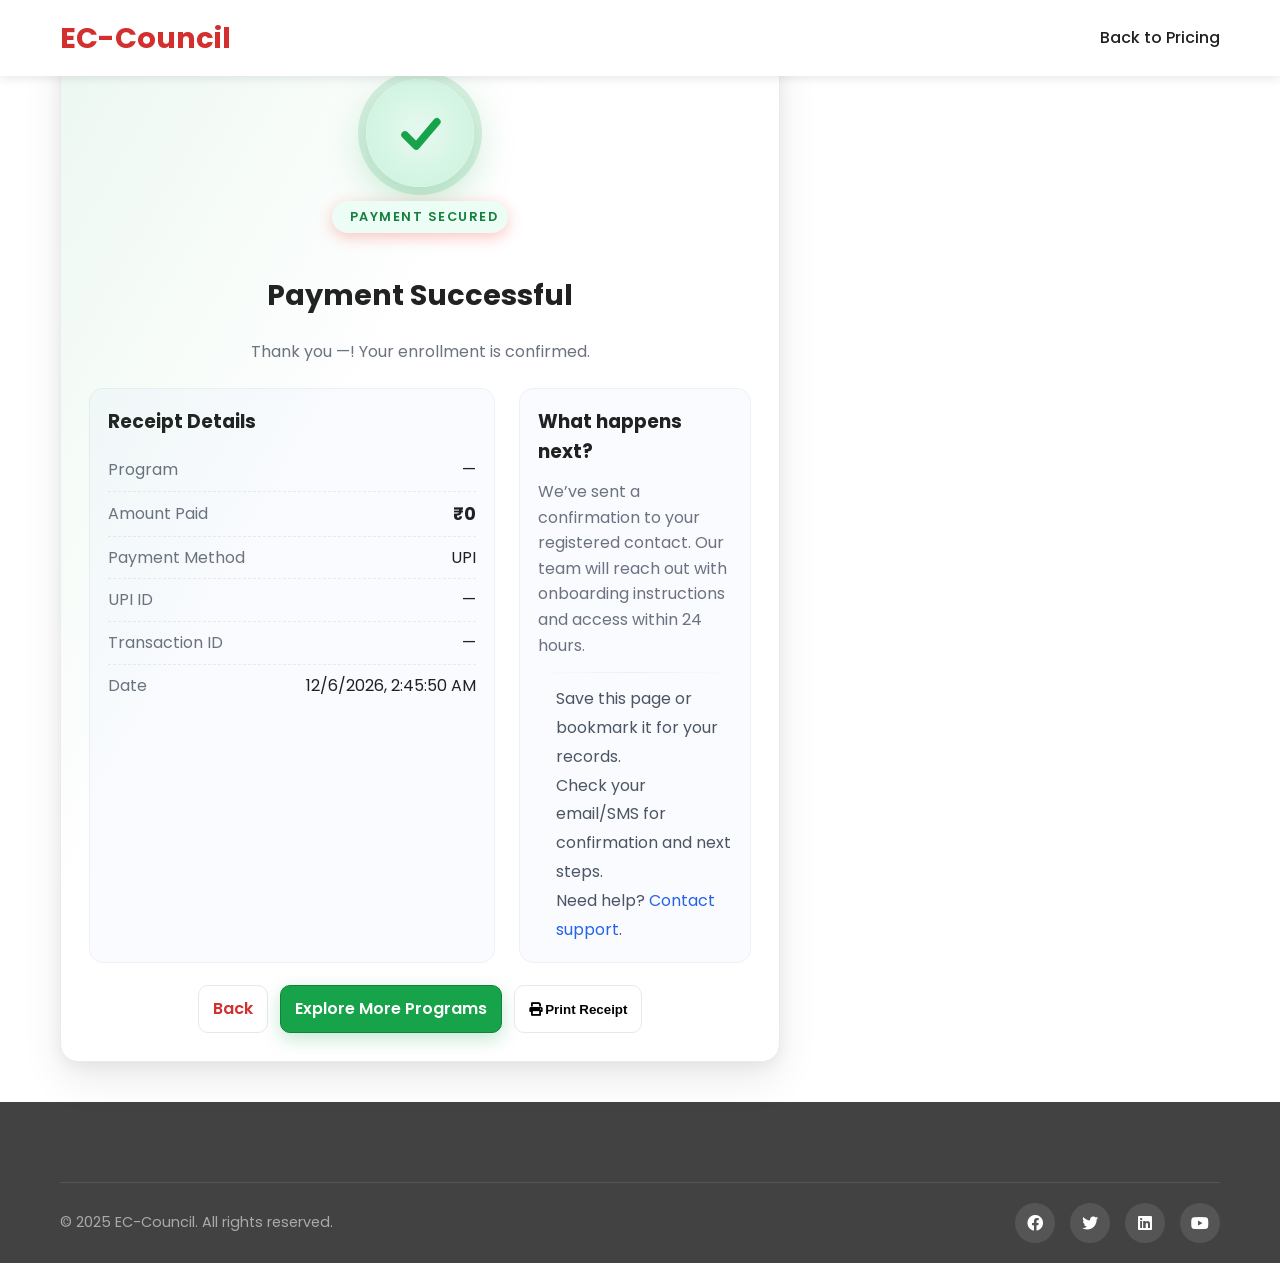
==== receipt.html @ f398177d "Add animated payment receipt page and wire UPI flow" ====
<!DOCTYPE html>
<html lang="en">
<head>
  <meta charset="UTF-8" />
  <meta name="viewport" content="width=device-width, initial-scale=1.0" />
  <title>Payment Receipt | CEH AI</title>
  <link rel="stylesheet" href="https://cdnjs.cloudflare.com/ajax/libs/font-awesome/6.0.0-beta3/css/all.min.css">
  <link href="https://fonts.googleapis.com/css2?family=Poppins:wght@300;400;500;600;700&display=swap" rel="stylesheet">
  <link rel="stylesheet" href="css/style.css" />
  <style>
    :root {
      --success: #16a34a;
      --success-600: #15803d;
      --bg: #0b1020;
      --card: #ffffff;
      --muted: #6b7280;
      --ring: rgba(22, 163, 74, .15);
    }
    body { background: radial-gradient(1200px 300px at -10% -10%, #f5f7ff 0%, #ffffff 40%) no-repeat; }
    .receipt-wrap { min-height: calc(100vh - 140px); display: grid; place-items: center; padding: 40px 16px; }
    .receipt-card {
      width: 100%; max-width: 720px; background: var(--card);
      border: 1px solid #eaeaf3; border-radius: 18px; padding: 28px;
      box-shadow: 0 18px 40px rgba(0,0,0,0.08), 0 4px 16px rgba(0,0,0,0.06);
      position: relative; overflow: hidden;
    }
    .receipt-card:before {
      content: ""; position: absolute; inset: 0; pointer-events: none;
      background: linear-gradient(120deg, rgba(22,163,74,0.08), rgba(255,255,255,0) 40%);
    }
    .success-hero { display: grid; place-items: center; gap: 14px; margin: 10px 0 18px; }
    .checkmark {
      width: 108px; height: 108px; border-radius: 999px; background: radial-gradient(60px 60px at 50% 50%, #e7f8ee 0%, #dff7ea 35%, #d7f6e6 60%, #d1f3e1 100%);
      display: grid; place-items: center; box-shadow: 0 0 0 8px var(--ring), 0 14px 40px rgba(22,163,74,0.25);
      position: relative;
      animation: pop .5s ease-out forwards;
    }
    @keyframes pop { 0% { transform: scale(.8); opacity: 0 } 100% { transform: scale(1); opacity: 1 } }
    svg.check { width: 60px; height: 60px; }
    .check path {
      stroke: var(--success);
      stroke-width: 8; stroke-linecap: round; stroke-linejoin: round; fill: none;
      stroke-dasharray: 180; stroke-dashoffset: 180; animation: draw 900ms ease forwards 200ms;
    }
    @keyframes draw { to { stroke-dashoffset: 0; } }

    .title { text-align: center; font-weight: 700; font-size: clamp(1.4rem, 3vw, 1.8rem); }
    .subtitle { text-align:center; color: var(--muted); margin-top: 6px; }

    .receipt-grid { display: grid; grid-template-columns: 1.4fr .8fr; gap: 24px; margin-top: 24px; }
    @media (max-width: 860px) { .receipt-grid { grid-template-columns: 1fr; } }

    .panel { border: 1px solid #eef0f6; border-radius: 14px; padding: 18px; background: #fafbff; }
    .panel h3 { margin-bottom: 12px; }

    .row { display:flex; align-items:center; justify-content: space-between; padding: 8px 0; border-bottom: 1px dashed #e7e9f4; }
    .row:last-child { border-bottom: 0; }
    .row span:first-child { color: #6b7280; }
    .amount { font-weight: 700; font-size: 1.1rem; }

    .badge { display: inline-flex; align-items:center; gap: 8px; padding: 6px 10px; border-radius: 999px; background: #ecfdf5; color: var(--success-600); font-weight: 600; }
    .cta { display:flex; gap: 12px; justify-content:center; margin-top: 22px; flex-wrap: wrap; }
    .btn { border: 1px solid #e7e7ef; background:#ffffff; padding: 10px 14px; border-radius: 10px; font-weight:600; cursor:pointer; }
    .btn.primary { background: var(--success); color: #fff; border-color: var(--success-600); box-shadow: 0 6px 18px rgba(22,163,74,.25); }
    .btn:hover { filter: brightness(.98); }

    /* Confetti */
    .confetti { position: fixed; inset: 0; pointer-events: none; overflow: hidden; }
    .confetti i { position:absolute; width:8px; height:14px; background: currentColor; opacity:.9; transform: translateY(-20vh) rotate(0deg); animation: fall 2200ms linear forwards; border-radius:2px; }
    @keyframes fall { to { transform: translateY(110vh) rotate(360deg); opacity: 1; } }
  </style>
</head>
<body>
  <header class="header">
    <div class="container">
      <nav class="navbar">
        <div class="logo"><a href="index.html">EC-Council</a></div>
        <ul class="nav-links">
          <li><a href="index.html#pricing">Back to Pricing</a></li>
        </ul>
        <div class="hamburger"><span></span><span></span><span></span></div>
      </nav>
    </div>
  </header>

  <main class="receipt-wrap">
    <div class="container">
      <div class="receipt-card">
        <div class="success-hero">
          <div class="checkmark">
            <svg class="check" viewBox="0 0 64 64" aria-hidden="true">
              <path d="M16 34 L28 46 L50 20" />
            </svg>
          </div>
          <div class="badge"><i class="fas fa-shield-check"></i> Payment secured</div>
          <h1 class="title">Payment Successful</h1>
          <p class="subtitle">Thank you <span id="rName">—</span>! Your enrollment is confirmed.</p>
        </div>

        <div class="receipt-grid">
          <section class="panel">
            <h3>Receipt Details</h3>
            <div class="row"><span>Program</span><span id="rProgram">—</span></div>
            <div class="row"><span>Amount Paid</span><span class="amount" id="rAmount">₹0</span></div>
            <div class="row"><span>Payment Method</span><span id="rMethod">UPI</span></div>
            <div class="row"><span>UPI ID</span><span id="rUpi">—</span></div>
            <div class="row"><span>Transaction ID</span><span id="rTx">—</span></div>
            <div class="row"><span>Date</span><span id="rDate">—</span></div>
          </section>
          <aside class="panel">
            <h3>What happens next?</h3>
            <p style="color:#6b7280; line-height:1.6">We’ve sent a confirmation to your registered contact. Our team will reach out with onboarding instructions and access within 24 hours.</p>
            <div class="divider" style="height:1px; background:linear-gradient(90deg, transparent, #eee, transparent); margin:14px 0 12px;"></div>
            <ul style="color:#4b5563; line-height:1.8; padding-left: 18px;">
              <li>Save this page or bookmark it for your records.</li>
              <li>Check your email/SMS for confirmation and next steps.</li>
              <li>Need help? <a href="#" style="color:#2563eb">Contact support</a>.</li>
            </ul>
          </aside>
        </div>

        <div class="cta">
          <a class="btn" href="payment-options.html">Back</a>
          <a class="btn primary" href="index.html#pricing">Explore More Programs</a>
          <button class="btn" id="printBtn"><i class="fas fa-print"></i> Print Receipt</button>
        </div>
      </div>
    </div>
  </main>

  <div class="confetti" id="confetti"></div>

  <footer class="footer">
    <div class="container">
      <div class="footer-bottom">
        <p>© 2025 EC-Council. All rights reserved.</p>
        <div class="social-links">
          <a href="#"><i class="fab fa-facebook"></i></a>
          <a href="#"><i class="fab fa-twitter"></i></a>
          <a href="#"><i class="fab fa-linkedin"></i></a>
          <a href="#"><i class="fab fa-youtube"></i></a>
        </div>
      </div>
    </div>
  </footer>

  <script>
    (function(){
      const qs = new URLSearchParams(window.location.search);
      const name = qs.get('name') || '';
      const programKey = qs.get('program') || '';
      const amount = parseInt(qs.get('amount') || '0', 10) || 0;
      const method = (qs.get('method') || 'upi').toUpperCase();
      const upi = qs.get('upi') || '—';
      const tx = qs.get('tx') || '—';
      const label = programKey === 'self-paced' ? 'Self-Paced Learning' : programKey === 'instructor-led' ? 'Instructor-Led Training' : '—';
      const formatINR = (n) => new Intl.NumberFormat('en-IN', { style: 'currency', currency: 'INR', maximumFractionDigits: 0 }).format(n).replace('₹\u00A0','₹');

      const el = (id) => document.getElementById(id);
      el('rName').textContent = name || '—';
      el('rProgram').textContent = label;
      el('rAmount').textContent = formatINR(amount);
      el('rMethod').textContent = method;
      el('rUpi').textContent = upi;
      el('rTx').textContent = tx;
      el('rDate').textContent = new Date().toLocaleString();

      const printBtn = document.getElementById('printBtn');
      printBtn && printBtn.addEventListener('click', () => window.print());

      // Light confetti
      const confetti = document.getElementById('confetti');
      const colors = ['#16a34a','#22c55e','#86efac','#4ade80','#15803d','#34d399'];
      for (let i = 0; i < 80; i++) {
        const p = document.createElement('i');
        p.style.left = Math.random()*100 + 'vw';
        p.style.color = colors[Math.floor(Math.random()*colors.length)];
        p.style.opacity = (0.7 + Math.random()*0.3).toFixed(2);
        p.style.transform = `translateY(-${20 + Math.random()*60}vh) rotate(${Math.random()*180}deg)`;
        p.style.animationDuration = 1800 + Math.random()*1600 + 'ms';
        p.style.animationDelay = Math.random()*400 + 'ms';
        confetti.appendChild(p);
      }
    })();
  </script>
</body>
</html>
---- css/style.css ----
/* Base Styles */
:root {
    --primary-color: #d32f2f;  /* Darker red */
    --secondary-color: #f44336;  /* Standard red */
    --accent-color: #ffebee;  /* Light red background */
    --text-color: #212121;  /* Dark gray for text */
    --light-gray: #f5f5f5;
    --dark-gray: #424242;
    --white: #ffffff;
    --success: #4caf50;  /* Green for success messages */
    --danger: #f44336;   /* Red for errors/danger */
    --warning: #ff9800;  /* Orange for warnings */
    --info: #2196f3;     /* Blue for info */
    --border-radius: 4px;
    --box-shadow: 0 4px 6px rgba(0, 0, 0, 0.1);
    --transition: all 0.3s ease;
}

* {
    margin: 0;
    padding: 0;
    box-sizing: border-box;
}

html {
    scroll-behavior: smooth;
}

body {
    font-family: 'Poppins', sans-serif;
    line-height: 1.6;
    color: var(--text-color);
    overflow-x: hidden;
}

.container {
    width: 100%;
    max-width: 1200px;
    margin: 0 auto;
    padding: 0 20px;
}

a {
    text-decoration: none;
    color: var(--primary-color);
    transition: var(--transition);
}

a:hover {
    color: var(--secondary-color);
}

ul {
    list-style: none;
}

img {
    max-width: 100%;
    height: auto;
}

.btn {
    display: inline-block;
    padding: 12px 24px;
    border-radius: var(--border-radius);
    font-weight: 600;
    text-align: center;
    cursor: pointer;
    transition: var(--transition);
    border: none;
}

.btn-primary {
    background-color: var(--primary-color);
    color: var(--white);
}

.btn-primary:hover {
    background-color: #083a6b;
    color: var(--white);
    transform: translateY(-2px);
    box-shadow: 0 4px 12px rgba(0, 0, 0, 0.15);
}

.btn-secondary {
    background-color: transparent;
    color: var(--primary-color);
    border: 2px solid var(--primary-color);
}

.btn-secondary:hover {
    background-color: var(--primary-color);
    color: var(--white);
    transform: translateY(-2px);
    box-shadow: 0 4px 12px rgba(0, 0, 0, 0.1);
}

.btn-block {
    display: block;
    width: 100%;
}

.section {
    padding: 80px 0;
}

.section h2 {
    text-align: center;
    font-size: 2.5rem;
    margin-bottom: 20px;
    color: var(--primary-color);
}

.section-subtitle {
    text-align: center;
    font-size: 1.1rem;
    color: #666;
    max-width: 700px;
    margin: 0 auto 50px;
}

.bg-light {
    background-color: var(--light-gray);
}

/* Header Styles */
.header {
    position: fixed;
    top: 0;
    left: 0;
    width: 100%;
    background-color: var(--white);
    box-shadow: 0 2px 10px rgba(0, 0, 0, 0.1);
    z-index: 1000;
    padding: 15px 0;
}

.navbar {
    display: flex;
    justify-content: space-between;
    align-items: center;
}

.logo a {
    font-size: 1.8rem;
    font-weight: 700;
    color: var(--primary-color);
}

.nav-links {
    display: flex;
    align-items: center;
}

.nav-links li {
    margin-left: 30px;
}

.nav-links a {
    font-weight: 500;
    color: var(--text-color);
    position: relative;
}

.nav-links a:after {
    content: '';
    position: absolute;
    width: 0;
    height: 2px;
    bottom: -5px;
    left: 0;
    background-color: var(--primary-color);
    transition: var(--transition);
}

.nav-links a:hover:after {
    width: 100%;
}

.cta-button a {
    background-color: var(--primary-color);
    color: var(--white);
    padding: 10px 20px;
    border-radius: var(--border-radius);
    font-weight: 500;
}

.cta-button a:hover {
    background-color: #083a6b;
    transform: translateY(-2px);
    box-shadow: 0 4px 12px rgba(0, 0, 0, 0.15);
}

.cta-button a:after {
    display: none;
}

.hamburger {
    display: none;
    flex-direction: column;
    cursor: pointer;
}

.hamburger span {
    width: 25px;
    height: 3px;
    background-color: var(--primary-color);
    margin: 3px 0;
    transition: var(--transition);
}

/* Hero Section */
.hero {
    padding: 180px 0 120px;
    background: linear-gradient(135deg, #ffffff 0%, #fff5f5 100%);
    position: relative;
    overflow: hidden;
    border-bottom: 1px solid #ffebee;
}

.hero-pattern {
    position: absolute;
    top: 0;
    left: 0;
    width: 100%;
    height: 100%;
    background-image: url('[data-uri]');
    opacity: 0.6;
    z-index: 0;
}

.hero h1 .highlight {
    color: var(--primary-color);
    position: relative;
    display: inline-block;
}

.hero h1 .highlight:after {
    content: '';
    position: absolute;
    bottom: 5px;
    left: 0;
    width: 100%;
    height: 10px;
    background-color: rgba(211, 47, 47, 0.2);
    z-index: -1;
    border-radius: 2px;
}

.hero-content {
    display: flex;
    align-items: center;
    justify-content: space-between;
    position: relative;
    z-index: 1;
}

.hero-text {
    flex: 1;
    max-width: 600px;
}

.hero-image {
    flex: 1;
    text-align: center;
    position: relative;
    z-index: 2;
}

.certificate-img {
    max-width: 100%;
    height: auto;
    max-height: 400px;
    position: relative;
    z-index: 1;
    filter: drop-shadow(0 10px 20px rgba(0, 0, 0, 0.15));
    animation: float 6s ease-in-out infinite;
    border: 10px solid white;
    border-radius: 8px;
    background: white;
    padding: 10px;
    box-shadow: 0 15px 30px rgba(0, 0, 0, 0.1);
}

.floating-icons {
    position: absolute;
    top: 0;
    left: 0;
    width: 100%;
    height: 100%;
    pointer-events: none;
}

.floating-icon {
    position: absolute;
    width: 50px;
    height: 50px;
    background: rgba(255, 255, 255, 0.9);
    border-radius: 50%;
    display: flex;
    align-items: center;
    justify-content: center;
    color: var(--primary-color);
    font-size: 1.5rem;
    box-shadow: 0 5px 15px rgba(0, 0, 0, 0.1);
    animation: float-icon 8s ease-in-out infinite;
    animation-delay: var(--delay);
    z-index: 0;
}

.floating-icon:nth-child(1) { top: 20%; left: 10%; }
.floating-icon:nth-child(2) { top: 60%; left: 80%; }
.floating-icon:nth-child(3) { top: 70%; left: 15%; }

@keyframes float-icon {
    0%, 100% { transform: translateY(0) translateX(0); }
    25% { transform: translateY(-20px) translateX(10px); }
    50% { transform: translateY(10px) translateX(-10px); }
    75% { transform: translateY(-10px) translateX(20px); }
}

@keyframes float {
    0% { transform: translateY(0px); }
    50% { transform: translateY(-20px); }
    100% { transform: translateY(0px); }
}

.badge {
    display: inline-block;
    background: linear-gradient(45deg, #d32f2f, #f44336);
    color: var(--white);
    padding: 8px 20px;
    border-radius: 50px;
    font-size: 0.8rem;
    font-weight: 600;
    margin-bottom: 25px;
    text-transform: uppercase;
    letter-spacing: 1.5px;
    box-shadow: 0 4px 15px rgba(244, 67, 54, 0.3);
    position: relative;
    overflow: hidden;
    z-index: 1;
}

.badge:before {
    content: '';
    position: absolute;
    top: 0;
    left: 0;
    width: 100%;
    height: 100%;
    background: linear-gradient(45deg, #f44336, #d32f2f);
    opacity: 0;
    z-index: -1;
    transition: var(--transition);
}

.badge:hover:before {
    opacity: 1;
}

.hero h1 {
    font-size: 3.5rem;
    line-height: 1.2;
    margin-bottom: 20px;
    color: var(--primary-color);
}

.hero .subtitle {
    font-size: 1.3rem;
    color: #555;
    margin-bottom: 30px;
    max-width: 90%;
}

.hero-cta {
    display: flex;
    gap: 15px;
    margin-bottom: 30px;
}

.ratings {
    display: flex;
    align-items: center;
    gap: 20px;
}

.stars, .enrolled {
    display: flex;
    align-items: center;
    gap: 5px;
    color: #666;
}

.stars i {
    color: #ffc107;
}

/* Trusted By Section */
.trusted-by {
    padding: 30px 0;
    background-color: var(--white);
    text-align: center;
    border-bottom: 1px solid #eee;
}

.trusted-by p {
    color: #666;
    margin-bottom: 20px;
    font-size: 0.9rem;
    text-transform: uppercase;
    letter-spacing: 1px;
}

.logos {
    display: flex;
    justify-content: center;
    align-items: center;
    flex-wrap: wrap;
    gap: 30px;
    padding: 20px 0;
}

.logos img {
    height: 40px;
    width: auto;
    max-width: 120px;
    opacity: 0.8;
    filter: grayscale(100%);
    transition: var(--transition);
    object-fit: contain;
    padding: 10px;
    background: white;
    border-radius: 8px;
    box-shadow: 0 2px 10px rgba(0, 0, 0, 0.05);
}

.logos img:hover {
    opacity: 1;
    filter: grayscale(0%);
    transform: translateY(-3px);
    box-shadow: 0 5px 15px rgba(0, 0, 0, 0.1);
}

/* Overview Section */
.overview-content {
    display: flex;
    gap: 50px;
    align-items: center;
}

.overview-text {
    flex: 1;
}

.overview-text p {
    margin-bottom: 20px;
    color: #555;
    font-size: 1.1rem;
    line-height: 1.8;
}

.feature-list {
    margin: 30px 0;
}

.feature-list li {
    margin-bottom: 15px;
    display: flex;
    align-items: center;
    font-size: 1.1rem;
}

.feature-list i {
    color: var(--success);
    margin-right: 10px;
    font-size: 1.2rem;
}

.overview-video {
    flex: 1;
    position: relative;
    border-radius: 10px;
    overflow: hidden;
    box-shadow: 0 10px 30px rgba(0, 0, 0, 0.1);
}

.video-placeholder {
    position: relative;
    padding-top: 56.25%; /* 16:9 Aspect Ratio */
    background-color: #f0f0f0;
    display: flex;
    flex-direction: column;
    justify-content: center;
    align-items: center;
    cursor: pointer;
    transition: var(--transition);
}

.video-placeholder:hover {
    background-color: #e0e0e0;
}

.video-placeholder i {
    font-size: 4rem;
    color: var(--primary-color);
    margin-bottom: 15px;
}

/* Curriculum Section */
.curriculum-accordion {
    max-width: 800px;
    margin: 0 auto;
}

.accordion-item {
    margin-bottom: 15px;
    border-radius: var(--border-radius);
    overflow: hidden;
    box-shadow: 0 2px 10px rgba(0, 0, 0, 0.05);
}

.accordion-header {
    background-color: var(--white);
    padding: 20px 25px;
    cursor: pointer;
    display: flex;
    justify-content: space-between;
    align-items: center;
    transition: var(--transition);
}

.accordion-header h3 {
    margin: 0;
    font-size: 1.1rem;
    color: var(--primary-color);
}

.accordion-header:hover {
    background-color: #f9f9f9;
}

.toggle-icon {
    font-size: 1.5rem;
    color: var(--primary-color);
    transition: var(--transition);
}

.accordion-content {
    background-color: var(--white);
    max-height: 0;
    overflow: hidden;
    transition: max-height 0.3s ease-out;
}

.accordion-content ul {
    padding: 0 25px 20px;
}

.accordion-content li {
    padding: 8px 0;
    color: #555;
    border-bottom: 1px solid #eee;
}

.accordion-content li:last-child {
    border-bottom: none;
}

/* Pricing Section */
.pricing-cards {
    display: flex;
    justify-content: center;
    gap: 30px;
    flex-wrap: wrap;
    margin-top: 50px;
}

.pricing-card {
    background-color: var(--white);
    border-radius: 10px;
    padding: 40px 30px;
    width: 100%;
    max-width: 350px;
    box-shadow: 0 10px 30px rgba(0, 0, 0, 0.05);
    position: relative;
    transition: var(--transition);
    border: 1px solid #eee;
}

.pricing-card:hover {
    transform: translateY(-10px);
    box-shadow: 0 15px 40px rgba(0, 0, 0, 0.1);
}

.pricing-card.featured {
    border: 2px solid var(--primary-color);
    transform: scale(1.05);
    background: linear-gradient(135deg, #ffffff 0%, #ffebee 100%);
    position: relative;
    overflow: hidden;
}

.pricing-card.featured:before {
    content: '';
    position: absolute;
    top: 0;
    left: 0;
    right: 0;
    height: 4px;
    background: var(--primary-color);
}

.pricing-card.featured:hover {
    transform: scale(1.05) translateY(-10px);
}

.popular-tag {
    position: absolute;
    top: -12px;
    right: 30px;
    background-color: var(--primary-color);
    color: var(--white);
    padding: 5px 15px;
    border-radius: 20px;
    font-size: 0.8rem;
    font-weight: 600;
    text-transform: uppercase;
}

.pricing-card h3 {
    font-size: 1.5rem;
    color: var(--primary-color);
    margin-bottom: 20px;
    text-align: center;
}

.price {
    font-size: 2.5rem;
    font-weight: 700;
    color: var(--primary-color);
    text-align: center;
    margin-bottom: 20px;
}

.price span {
    font-size: 1rem;
    font-weight: 400;
    color: #666;
}

.pricing-card ul {
    margin: 30px 0;
}

.pricing-card li {
    margin-bottom: 15px;
    display: flex;
    align-items: center;
    color: #555;
}

.pricing-card i {
    color: var(--success);
    margin-right: 10px;
    font-size: 0.9rem;
}

/* Enrollment Form */
.enrollment-form {
    background-color: var(--white);
    border-radius: 10px;
    padding: 60px;
    box-shadow: 0 10px 30px rgba(0, 0, 0, 0.05);
    max-width: 900px;
    margin: 0 auto;
}

/* Checkout */
.checkout h2 { margin-bottom: 10px; }
.checkout .section-subtitle { margin-bottom: 30px; }

.checkout-grid {
    display: grid;
    grid-template-columns: 1.5fr 1fr;
    gap: 30px;
    align-items: start;
}

.card {
    background: var(--white);
    border: 1px solid #eee;
    border-radius: 10px;
    padding: 30px;
    box-shadow: 0 10px 30px rgba(0,0,0,0.05);
}

.summary h3 { margin-bottom: 15px; color: var(--primary-color); }

.summary-row,
.summary-total {
    display: flex;
    justify-content: space-between;
    align-items: center;
    padding: 10px 0;
    border-bottom: 1px dashed #eee;
}

.summary-total { border-bottom: none; font-weight: 700; font-size: 1.2rem; }

.summary-safe {
    display: flex;
    align-items: center;
    gap: 10px;
    margin-top: 15px;
    color: #666;
}

.form-row {
    display: grid;
    grid-template-columns: repeat(2, 1fr);
    gap: 15px;
}

.notice {
    margin: 15px 0;
    padding: 12px 14px;
    border-radius: 6px;
    background: #fff3cd;
    color: #664d03;
    border: 1px solid #ffecb5;
}

.form-content h2 {
    text-align: left;
    margin-bottom: 20px;
}

.form-content > p {
    color: #666;
    margin-bottom: 40px;
    font-size: 1.1rem;
}

.form-group {
    margin-bottom: 20px;
}

.form-group input,
.form-group select,
.form-group textarea {
    width: 100%;
    padding: 15px 20px;
    border: 1px solid #ddd;
    border-radius: var(--border-radius);
    font-family: 'Poppins', sans-serif;
    font-size: 1rem;
    transition: var(--transition);
}

.form-group input:focus,
.form-group select:focus,
.form-group textarea:focus {
    outline: none;
    border-color: var(--primary-color);
    box-shadow: 0 0 0 3px rgba(10, 78, 141, 0.1);
}

.form-group textarea {
    min-height: 120px;
    resize: vertical;
}

/* FAQ Section */
.faq-container {
    max-width: 800px;
    margin: 0 auto;
}

.faq-item {
    margin-bottom: 15px;
    border-radius: var(--border-radius);
    overflow: hidden;
    box-shadow: 0 2px 10px rgba(0, 0, 0, 0.05);
    border: 1px solid #eee;
}

.faq-question {
    background-color: var(--white);
    padding: 20px 25px;
    cursor: pointer;
    display: flex;
    justify-content: space-between;
    align-items: center;
    transition: var(--transition);
}

.faq-question h3 {
    margin: 0;
    font-size: 1.1rem;
    color: var(--primary-color);
}

.faq-question:hover {
    background-color: #f9f9f9;
}

.faq-answer {
    background-color: var(--white);
    max-height: 0;
    overflow: hidden;
    transition: max-height 0.3s ease-out;
}

.faq-answer p {
    padding: 0 25px 20px;
    color: #555;
    line-height: 1.7;
}

/* Footer */
.footer {
    background-color: var(--dark-gray);
    color: #fff;
    padding: 80px 0 0;
}

.footer-content {
    display: flex;
    flex-wrap: wrap;
    gap: 50px;
    margin-bottom: 50px;
}

.footer-logo {
    flex: 1;
    min-width: 250px;
}

.footer-logo h3 {
    font-size: 1.8rem;
    margin-bottom: 15px;
    color: var(--white);
}

.footer-logo p {
    color: #aaa;
    line-height: 1.7;
}

.footer-links {
    flex: 2;
    display: flex;
    flex-wrap: wrap;
    gap: 50px;
}

.footer-column {
    flex: 1;
    min-width: 150px;
}

.footer-column h4 {
    color: var(--white);
    font-size: 1.2rem;
    margin-bottom: 20px;
    position: relative;
    padding-bottom: 10px;
}

.footer-column h4:after {
    content: '';
    position: absolute;
    bottom: 0;
    left: 0;
    width: 40px;
    height: 2px;
    background-color: var(--secondary-color);
}

.footer-column ul li {
    margin-bottom: 10px;
}

.footer-column a {
    color: #aaa;
    transition: var(--transition);
}

.footer-column a:hover {
    color: var(--white);
    padding-left: 5px;
}

.footer-bottom {
    border-top: 1px solid rgba(255, 255, 255, 0.1);
    padding: 20px 0;
    display: flex;
    justify-content: space-between;
    align-items: center;
    flex-wrap: wrap;
    gap: 20px;
}

.footer-bottom p {
    color: #aaa;
    font-size: 0.9rem;
}

.social-links {
    display: flex;
    gap: 15px;
}

.social-links a {
    display: flex;
    align-items: center;
    justify-content: center;
    width: 40px;
    height: 40px;
    border-radius: 50%;
    background-color: rgba(255, 255, 255, 0.1);
    color: var(--white);
    transition: var(--transition);
}

.social-links a:hover {
    background-color: var(--primary-color);
    transform: translateY(-3px);
}

/* Responsive Styles */
@media (max-width: 1024px) {
    .hero h1 {
        font-size: 3rem;
    }
    
    .overview-content {
        flex-direction: column;
    }
    
    .hero-content {
        flex-direction: column;
        text-align: center;
    }
    
    .hero-text {
        margin-bottom: 50px;
    }
    
    .hero .subtitle {
        margin-left: auto;
        margin-right: auto;
    }
    
    .hero-cta {
        justify-content: center;
    }
    
    .ratings {
        justify-content: center;
    }
}

@media (max-width: 768px) {
    .nav-links {
        position: fixed;
        top: 80px;
        left: -100%;
        width: 80%;
        height: calc(100vh - 80px);
        background-color: var(--white);
        flex-direction: column;
        align-items: flex-start;
        padding: 30px;
        transition: var(--transition);
        box-shadow: 2px 0 10px rgba(0, 0, 0, 0.1);
    }
    
    .nav-links.active {
        left: 0;
    }
    
    .nav-links li {
        margin: 15px 0;
    }
    
    .hamburger {
        display: flex;
    }
    
    .pricing-card {
        max-width: 100%;
    }
    
    .pricing-card.featured {
        transform: scale(1);
    }
    
    .pricing-card.featured:hover {
        transform: translateY(-10px);
    }
    
    .enrollment-form {
        padding: 30px 20px;
    }

    .checkout-grid {
        grid-template-columns: 1fr;
    }

    .form-row {
        grid-template-columns: 1fr;
    }
}

@media (max-width: 576px) {
    .hero h1 {
        font-size: 2.2rem;
    }
    
    .hero .subtitle {
        font-size: 1.1rem;
    }
    
    .hero-cta {
        flex-direction: column;
        gap: 15px;
    }
    
    .section h2 {
        font-size: 2rem;
    }
    
    .footer-content {
        flex-direction: column;
        gap: 30px;
    }
    
    .footer-bottom {
        flex-direction: column;
        text-align: center;
    }
}
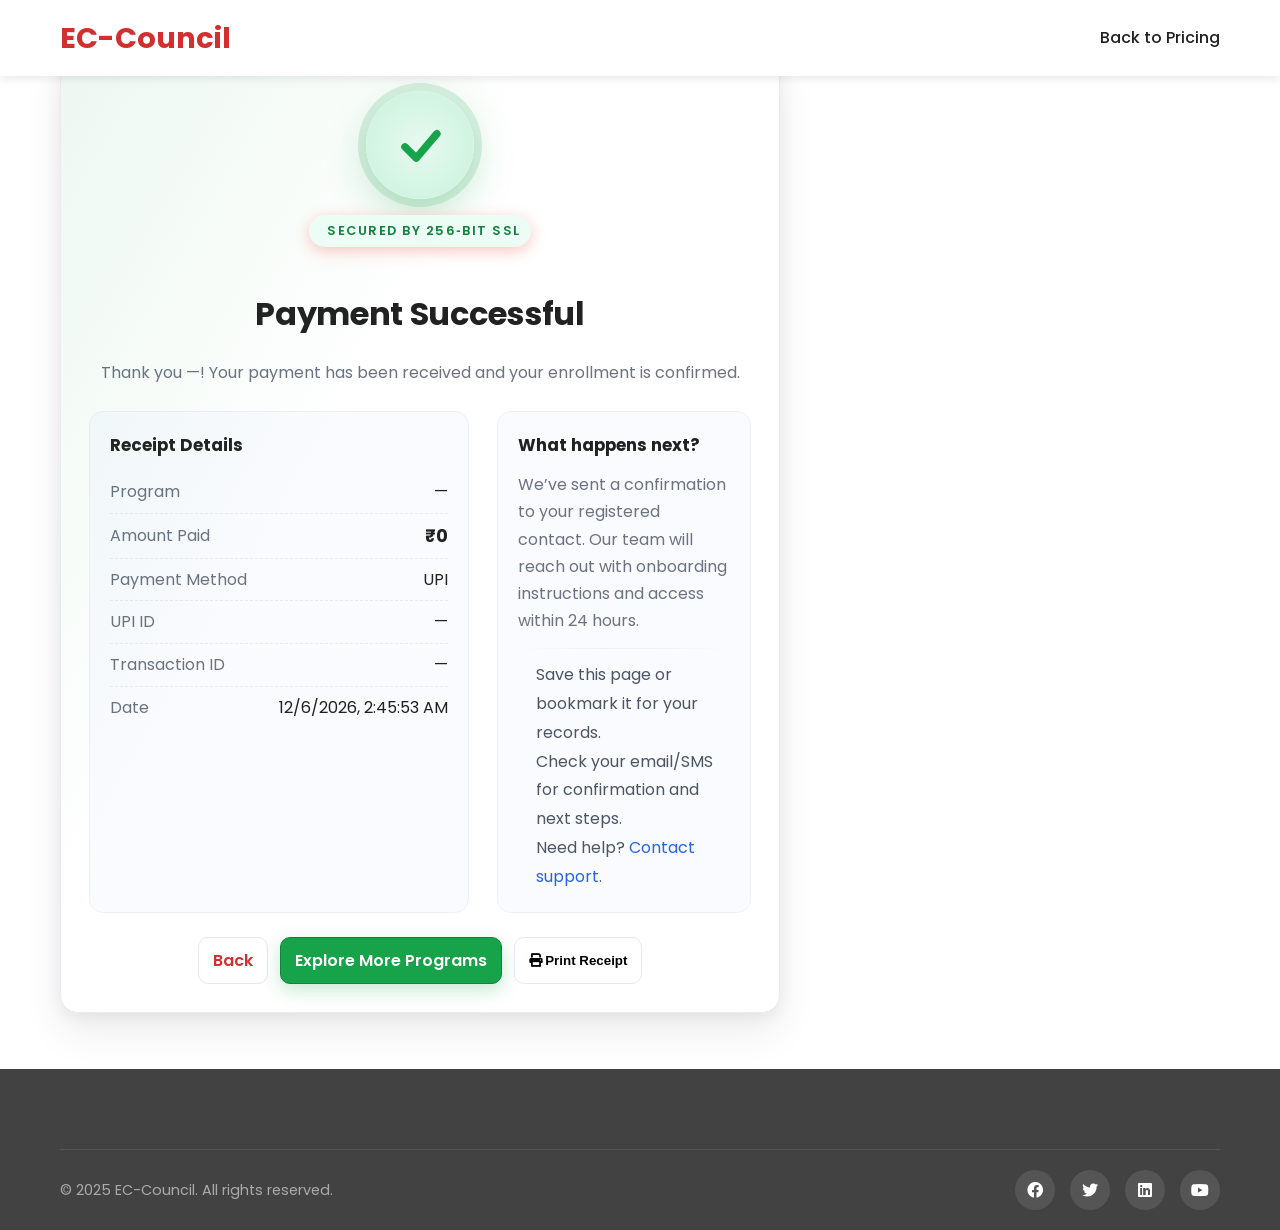
==== commit 02cd2a92: "Refine receipt page design: improved spacing, typography, print styles, and navbar behavior" ====
--- a/receipt.html
+++ b/receipt.html
@@ -17,7 +17,7 @@
       --ring: rgba(22, 163, 74, .15);
     }
     body { background: radial-gradient(1200px 300px at -10% -10%, #f5f7ff 0%, #ffffff 40%) no-repeat; }
-    .receipt-wrap { min-height: calc(100vh - 140px); display: grid; place-items: center; padding: 40px 16px; }
+    .receipt-wrap { min-height: calc(100vh - 140px); display: grid; place-items: center; padding: 56px 16px; }
     .receipt-card {
       width: 100%; max-width: 720px; background: var(--card);
       border: 1px solid #eaeaf3; border-radius: 18px; padding: 28px;
@@ -28,7 +28,7 @@
       content: ""; position: absolute; inset: 0; pointer-events: none;
       background: linear-gradient(120deg, rgba(22,163,74,0.08), rgba(255,255,255,0) 40%);
     }
-    .success-hero { display: grid; place-items: center; gap: 14px; margin: 10px 0 18px; }
+    .success-hero { display: grid; place-items: center; gap: 16px; margin: 6px 0 22px; }
     .checkmark {
       width: 108px; height: 108px; border-radius: 999px; background: radial-gradient(60px 60px at 50% 50%, #e7f8ee 0%, #dff7ea 35%, #d7f6e6 60%, #d1f3e1 100%);
       display: grid; place-items: center; box-shadow: 0 0 0 8px var(--ring), 0 14px 40px rgba(22,163,74,0.25);
@@ -44,14 +44,14 @@
     }
     @keyframes draw { to { stroke-dashoffset: 0; } }
 
-    .title { text-align: center; font-weight: 700; font-size: clamp(1.4rem, 3vw, 1.8rem); }
-    .subtitle { text-align:center; color: var(--muted); margin-top: 6px; }
+    .title { text-align: center; font-weight: 700; letter-spacing: -0.01em; font-size: clamp(1.5rem, 3.2vw, 2rem); }
+    .subtitle { text-align:center; color: var(--muted); margin-top: 4px; max-width: 720px; }
 
-    .receipt-grid { display: grid; grid-template-columns: 1.4fr .8fr; gap: 24px; margin-top: 24px; }
+    .receipt-grid { display: grid; grid-template-columns: 1.35fr .9fr; gap: 28px; margin-top: 26px; }
     @media (max-width: 860px) { .receipt-grid { grid-template-columns: 1fr; } }
 
-    .panel { border: 1px solid #eef0f6; border-radius: 14px; padding: 18px; background: #fafbff; }
-    .panel h3 { margin-bottom: 12px; }
+    .panel { border: 1px solid #eef0f6; border-radius: 14px; padding: 20px; background: #fafbff; }
+    .panel h3 { margin-bottom: 12px; font-size: 1.05rem; }
 
     .row { display:flex; align-items:center; justify-content: space-between; padding: 8px 0; border-bottom: 1px dashed #e7e9f4; }
     .row:last-child { border-bottom: 0; }
@@ -59,7 +59,7 @@
     .amount { font-weight: 700; font-size: 1.1rem; }
 
     .badge { display: inline-flex; align-items:center; gap: 8px; padding: 6px 10px; border-radius: 999px; background: #ecfdf5; color: var(--success-600); font-weight: 600; }
-    .cta { display:flex; gap: 12px; justify-content:center; margin-top: 22px; flex-wrap: wrap; }
+    .cta { display:flex; gap: 12px; justify-content:center; margin-top: 24px; flex-wrap: wrap; }
     .btn { border: 1px solid #e7e7ef; background:#ffffff; padding: 10px 14px; border-radius: 10px; font-weight:600; cursor:pointer; }
     .btn.primary { background: var(--success); color: #fff; border-color: var(--success-600); box-shadow: 0 6px 18px rgba(22,163,74,.25); }
     .btn:hover { filter: brightness(.98); }
@@ -68,6 +68,14 @@
     .confetti { position: fixed; inset: 0; pointer-events: none; overflow: hidden; }
     .confetti i { position:absolute; width:8px; height:14px; background: currentColor; opacity:.9; transform: translateY(-20vh) rotate(0deg); animation: fall 2200ms linear forwards; border-radius:2px; }
     @keyframes fall { to { transform: translateY(110vh) rotate(360deg); opacity: 1; } }
+
+    /* Print styles: focus on receipt card only */
+    @media print {
+      header.header, footer.footer, .confetti, .cta a[href="payment-options.html"] { display: none !important; }
+      body { background: #ffffff !important; }
+      .receipt-wrap { padding: 0; min-height: auto; }
+      .receipt-card { box-shadow: none; border: none; }
+    }
   </style>
 </head>
 <body>
@@ -92,9 +100,9 @@
               <path d="M16 34 L28 46 L50 20" />
             </svg>
           </div>
-          <div class="badge"><i class="fas fa-shield-check"></i> Payment secured</div>
+          <div class="badge"><i class="fas fa-shield-halved"></i> Secured by 256‑bit SSL</div>
           <h1 class="title">Payment Successful</h1>
-          <p class="subtitle">Thank you <span id="rName">—</span>! Your enrollment is confirmed.</p>
+          <p class="subtitle">Thank you <span id="rName">—</span>! Your payment has been received and your enrollment is confirmed.</p>
         </div>
 
         <div class="receipt-grid">
@@ -109,7 +117,7 @@
           </section>
           <aside class="panel">
             <h3>What happens next?</h3>
-            <p style="color:#6b7280; line-height:1.6">We’ve sent a confirmation to your registered contact. Our team will reach out with onboarding instructions and access within 24 hours.</p>
+            <p style="color:#6b7280; line-height:1.7">We’ve sent a confirmation to your registered contact. Our team will reach out with onboarding instructions and access within 24 hours.</p>
             <div class="divider" style="height:1px; background:linear-gradient(90deg, transparent, #eee, transparent); margin:14px 0 12px;"></div>
             <ul style="color:#4b5563; line-height:1.8; padding-left: 18px;">
               <li>Save this page or bookmark it for your records.</li>
@@ -183,5 +191,6 @@
       }
     })();
   </script>
+  <script src="js/script.js"></script>
 </body>
 </html>
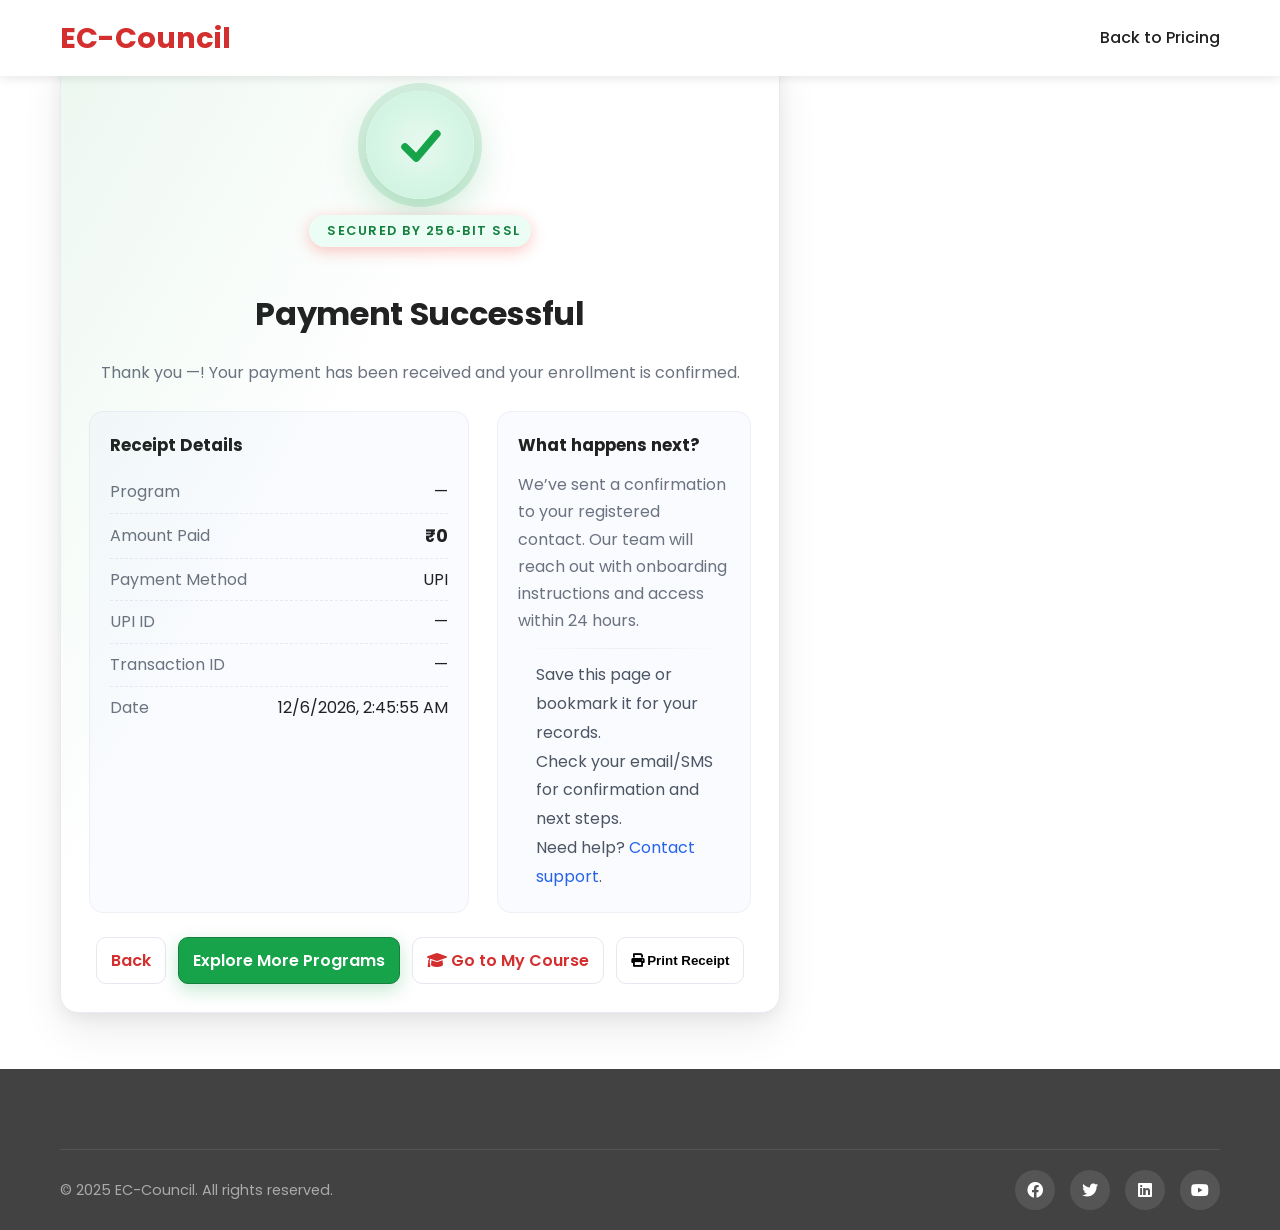
==== commit 8059dba4: "Add course dashboard and enhanced printable transaction receipt" ====
--- a/receipt.html
+++ b/receipt.html
@@ -69,12 +69,13 @@
     .confetti i { position:absolute; width:8px; height:14px; background: currentColor; opacity:.9; transform: translateY(-20vh) rotate(0deg); animation: fall 2200ms linear forwards; border-radius:2px; }
     @keyframes fall { to { transform: translateY(110vh) rotate(360deg); opacity: 1; } }
 
-    /* Print styles: focus on receipt card only */
+    /* Print styles: focus on printable receipt */
     @media print {
-      header.header, footer.footer, .confetti, .cta a[href="payment-options.html"] { display: none !important; }
+      header.header, footer.footer, .confetti, .cta a[href="payment-options.html"], .cta a#dashboardBtn { display: none !important; }
       body { background: #ffffff !important; }
       .receipt-wrap { padding: 0; min-height: auto; }
-      .receipt-card { box-shadow: none; border: none; }
+      .receipt-card { display: none !important; }
+      .receipt-print { display: block !important; }
     }
   </style>
 </head>
@@ -130,6 +131,7 @@
         <div class="cta">
           <a class="btn" href="payment-options.html">Back</a>
           <a class="btn primary" href="index.html#pricing">Explore More Programs</a>
+          <a class="btn" id="dashboardBtn" href="#"><i class="fas fa-graduation-cap"></i> Go to My Course</a>
           <button class="btn" id="printBtn"><i class="fas fa-print"></i> Print Receipt</button>
         </div>
       </div>
@@ -137,6 +139,63 @@
   </main>
 
   <div class="confetti" id="confetti"></div>
+
+  <!-- Print-friendly receipt (hidden on screen) -->
+  <section class="receipt-print" id="printReceipt" style="display:none;">
+    <div style="max-width:800px;margin:0 auto;padding:24px 16px;font-family:Poppins,system-ui,-apple-system,Segoe UI,Roboto,Helvetica,Arial,sans-serif;">
+      <div style="display:flex;justify-content:space-between;align-items:flex-start;border-bottom:2px solid #e5e7eb;padding-bottom:12px;">
+        <div>
+          <h2 style="margin:0;font-size:22px;">EC-Council</h2>
+          <div style="color:#6b7280;font-size:13px;">CEH AI Program</div>
+          <div style="color:#6b7280;font-size:13px;">www.eccouncil.org</div>
+        </div>
+        <div style="text-align:right;">
+          <div style="font-weight:700;">Payment Receipt</div>
+          <div style="color:#6b7280;font-size:13px;">Receipt No: <span id="prNo">—</span></div>
+          <div style="color:#6b7280;font-size:13px;">Date: <span id="prDate">—</span></div>
+        </div>
+      </div>
+
+      <div style="display:grid;grid-template-columns:1fr 1fr;gap:16px;margin-top:16px;">
+        <div style="background:#f9fafb;border:1px solid #e5e7eb;border-radius:10px;padding:12px;">
+          <div style="font-weight:600;margin-bottom:6px;">Bill To</div>
+          <div id="prName">—</div>
+          <div id="prProgram" style="color:#6b7280;font-size:13px;">—</div>
+        </div>
+        <div style="background:#f9fafb;border:1px solid #e5e7eb;border-radius:10px;padding:12px;">
+          <div style="font-weight:600;margin-bottom:6px;">Payment Info</div>
+          <div>Method: <span id="prMethod">—</span></div>
+          <div>UPI ID: <span id="prUpi">—</span></div>
+          <div>Transaction ID: <span id="prTx">—</span></div>
+        </div>
+      </div>
+
+      <table style="width:100%;border-collapse:collapse;margin-top:18px;">
+        <thead>
+          <tr style="background:#f3f4f6;">
+            <th style="text-align:left;padding:10px;border:1px solid #e5e7eb;">Description</th>
+            <th style="text-align:right;padding:10px;border:1px solid #e5e7eb;width:160px;">Amount (INR)</th>
+          </tr>
+        </thead>
+        <tbody>
+          <tr>
+            <td style="padding:10px;border:1px solid #e5e7eb;">Enrollment Fee - <span id="prItem">—</span></td>
+            <td style="padding:10px;border:1px solid #e5e7eb;text-align:right;" id="prAmount">₹0</td>
+          </tr>
+          <tr>
+            <td style="padding:10px;border:1px solid #e5e7eb;text-align:right;font-weight:700;">Total</td>
+            <td style="padding:10px;border:1px solid #e5e7eb;text-align:right;font-weight:700;" id="prTotal">₹0</td>
+          </tr>
+        </tbody>
+      </table>
+
+      <div style="margin-top:10px;color:#6b7280;font-size:13px;">Amount in words: <span id="prWords">—</span></div>
+
+      <div style="margin-top:18px;color:#6b7280;font-size:12px;border-top:1px dashed #e5e7eb;padding-top:10px;">
+        This is a computer generated receipt and does not require a physical signature.
+      </div>
+    </div>
+  </section>
 
   <footer class="footer">
     <div class="container">
@@ -163,6 +222,19 @@
       const tx = qs.get('tx') || '—';
       const label = programKey === 'self-paced' ? 'Self-Paced Learning' : programKey === 'instructor-led' ? 'Instructor-Led Training' : '—';
       const formatINR = (n) => new Intl.NumberFormat('en-IN', { style: 'currency', currency: 'INR', maximumFractionDigits: 0 }).format(n).replace('₹\u00A0','₹');
+      function numberToWordsINR(num){
+        const a=['','One','Two','Three','Four','Five','Six','Seven','Eight','Nine','Ten','Eleven','Twelve','Thirteen','Fourteen','Fifteen','Sixteen','Seventeen','Eighteen','Nineteen'];
+        const b=['','','Twenty','Thirty','Forty','Fifty','Sixty','Seventy','Eighty','Ninety'];
+        function toWords(n){
+          if(n<20) return a[n];
+          if(n<100) return b[Math.floor(n/10)]+(n%10? ' '+a[n%10]:'');
+          if(n<1000) return a[Math.floor(n/100)]+' Hundred'+(n%100?' '+toWords(n%100):'');
+          if(n<100000) return toWords(Math.floor(n/1000))+' Thousand'+(n%1000?' '+toWords(n%1000):'');
+          if(n<10000000) return toWords(Math.floor(n/100000))+' Lakh'+(n%100000?' '+toWords(n%100000):'');
+          return toWords(Math.floor(n/10000000))+' Crore'+(n%10000000?' '+toWords(n%10000000):'');
+        }
+        return toWords(num).trim();
+      }
 
       const el = (id) => document.getElementById(id);
       el('rName').textContent = name || '—';
@@ -175,6 +247,13 @@
 
       const printBtn = document.getElementById('printBtn');
       printBtn && printBtn.addEventListener('click', () => window.print());
+
+      // Set dashboard link with context
+      const dash = document.getElementById('dashboardBtn');
+      if (dash) {
+        const params = new URLSearchParams({ name, program: programKey, tx });
+        dash.href = `dashboard.html?${params.toString()}`;
+      }
 
       // Light confetti
       const confetti = document.getElementById('confetti');
@@ -189,6 +268,21 @@
         p.style.animationDelay = Math.random()*400 + 'ms';
         confetti.appendChild(p);
       }
+
+      // Populate print receipt
+      const pr = (id)=>document.getElementById(id);
+      pr('prNo').textContent = tx !== '—' ? tx : 'REC' + Date.now().toString(36).toUpperCase();
+      pr('prDate').textContent = new Date().toLocaleString();
+      pr('prName').textContent = name || '—';
+      pr('prProgram').textContent = label;
+      pr('prMethod').textContent = method;
+      pr('prUpi').textContent = upi;
+      pr('prTx').textContent = tx;
+      pr('prItem').textContent = label;
+      pr('prAmount').textContent = formatINR(amount);
+      pr('prTotal').textContent = formatINR(amount);
+      const words = numberToWordsINR(amount);
+      pr('prWords').textContent = words ? `${words} Rupees only` : `${formatINR(amount)} only`;
     })();
   </script>
   <script src="js/script.js"></script>
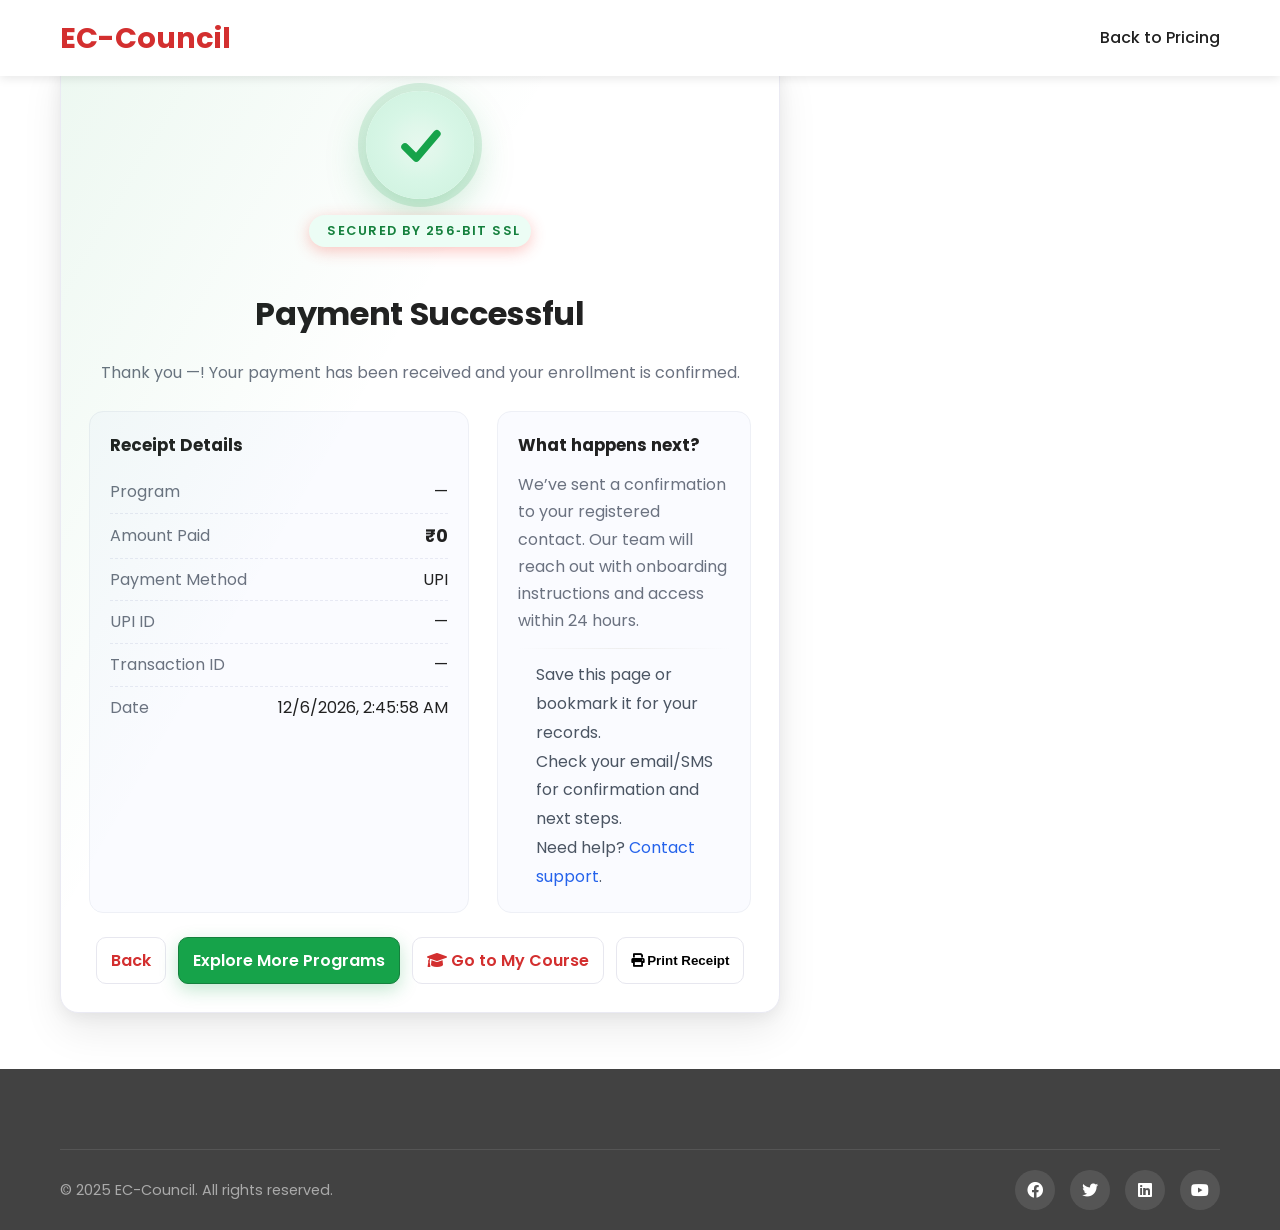
==== commit 5cc4e27c: "Make printable receipt more legitimate: payee, watermark, authorized signatory, merchant details" ====
--- a/receipt.html
+++ b/receipt.html
@@ -76,6 +76,8 @@
       .receipt-wrap { padding: 0; min-height: auto; }
       .receipt-card { display: none !important; }
       .receipt-print { display: block !important; }
+      .watermark { position: fixed; inset: 0; display: grid; place-items: center; pointer-events: none; }
+      .watermark span { font-size: 120px; font-weight: 800; color: #16a34a; opacity: 0.08; transform: rotate(-20deg); letter-spacing: 8px; }
     }
   </style>
 </head>
@@ -146,8 +148,8 @@
       <div style="display:flex;justify-content:space-between;align-items:flex-start;border-bottom:2px solid #e5e7eb;padding-bottom:12px;">
         <div>
           <h2 style="margin:0;font-size:22px;">EC-Council</h2>
-          <div style="color:#6b7280;font-size:13px;">CEH AI Program</div>
-          <div style="color:#6b7280;font-size:13px;">www.eccouncil.org</div>
+          <div style="color:#6b7280;font-size:13px;">EC-Council India, Hyderabad, IN</div>
+          <div style="color:#6b7280;font-size:13px;">www.eccouncil.org • support@eccouncil.org</div>
         </div>
         <div style="text-align:right;">
           <div style="font-weight:700;">Payment Receipt</div>
@@ -167,6 +169,7 @@
           <div>Method: <span id="prMethod">—</span></div>
           <div>UPI ID: <span id="prUpi">—</span></div>
           <div>Transaction ID: <span id="prTx">—</span></div>
+          <div>Paid To: <strong id="prPayee">EC-Council</strong></div>
         </div>
       </div>
 
@@ -191,10 +194,16 @@
 
       <div style="margin-top:10px;color:#6b7280;font-size:13px;">Amount in words: <span id="prWords">—</span></div>
 
-      <div style="margin-top:18px;color:#6b7280;font-size:12px;border-top:1px dashed #e5e7eb;padding-top:10px;">
-        This is a computer generated receipt and does not require a physical signature.
+      <div style="display:flex;justify-content:space-between;align-items:center;margin-top:24px;">
+        <div style="color:#6b7280;font-size:12px;">Thank you for your payment.</div>
+        <div style="text-align:center;">
+          <div style="height:36px;"></div>
+          <div style="border-top:1px solid #e5e7eb;width:220px;margin:0 auto 4px;"></div>
+          <div style="font-size:12px;color:#6b7280;">Authorized Signatory</div>
+        </div>
       </div>
     </div>
+    <div class="watermark"><span>PAID</span></div>
   </section>
 
   <footer class="footer">
@@ -220,6 +229,7 @@
       const method = (qs.get('method') || 'upi').toUpperCase();
       const upi = qs.get('upi') || '—';
       const tx = qs.get('tx') || '—';
+      const payee = qs.get('payee') || 'EC-Council';
       const label = programKey === 'self-paced' ? 'Self-Paced Learning' : programKey === 'instructor-led' ? 'Instructor-Led Training' : '—';
       const formatINR = (n) => new Intl.NumberFormat('en-IN', { style: 'currency', currency: 'INR', maximumFractionDigits: 0 }).format(n).replace('₹\u00A0','₹');
       function numberToWordsINR(num){
@@ -283,6 +293,7 @@
       pr('prTotal').textContent = formatINR(amount);
       const words = numberToWordsINR(amount);
       pr('prWords').textContent = words ? `${words} Rupees only` : `${formatINR(amount)} only`;
+      pr('prPayee').textContent = payee;
     })();
   </script>
   <script src="js/script.js"></script>
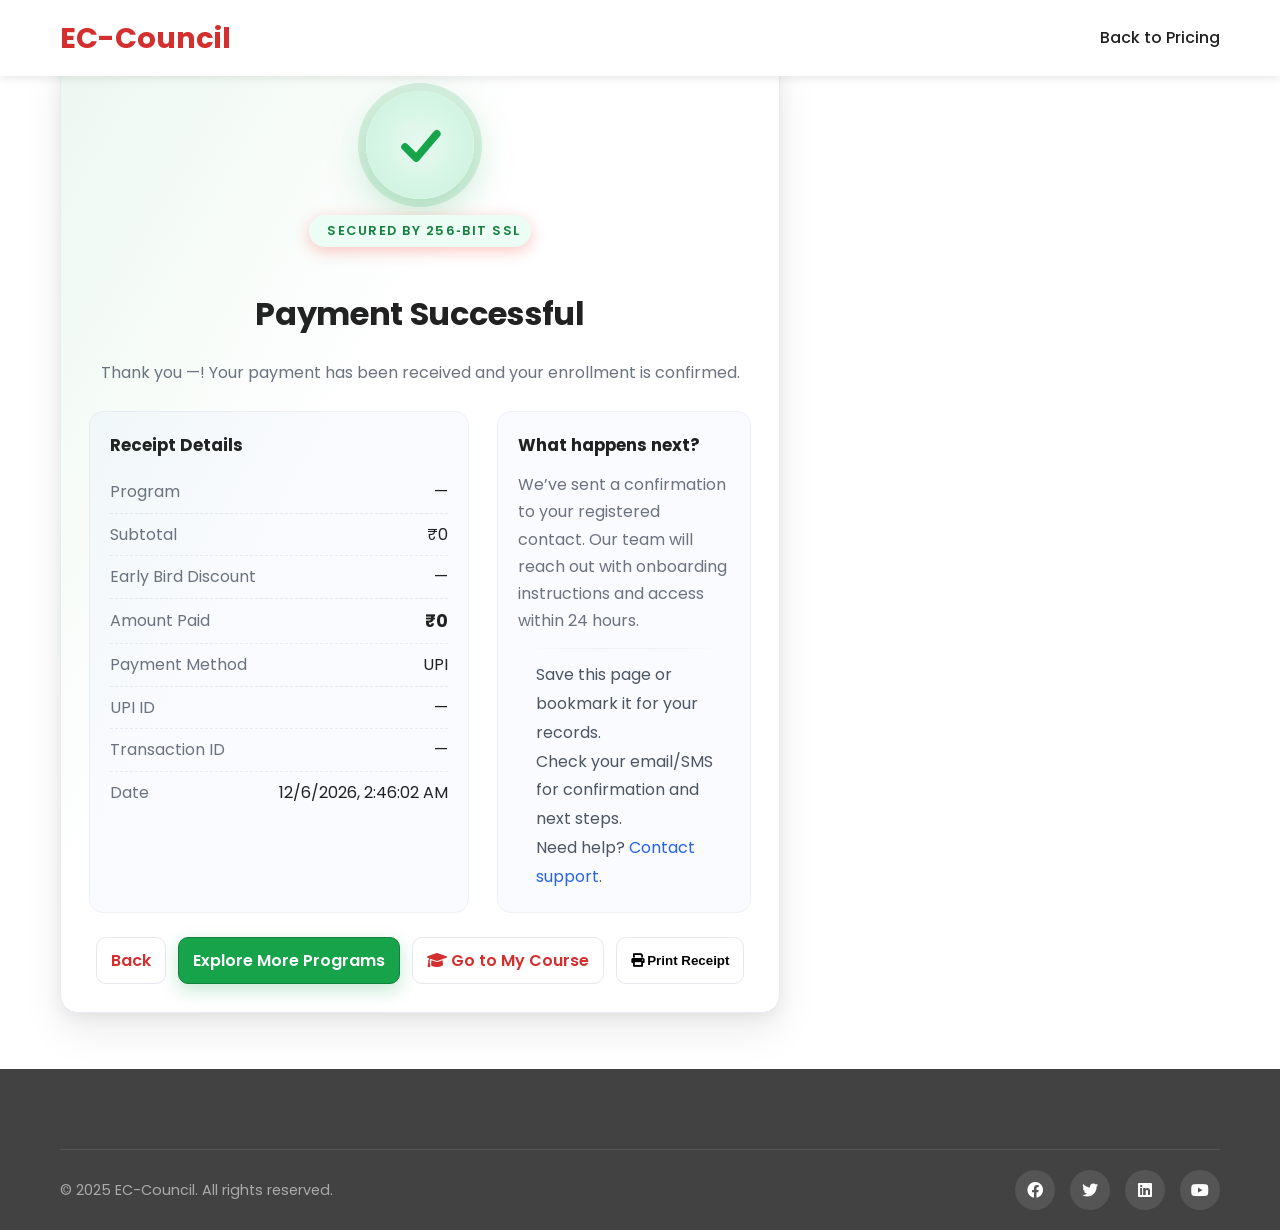
==== commit 0330e695: "Add discounted receipt breakdown: subtotal 25999, early-bird 999, paid 25000 support" ====
--- a/receipt.html
+++ b/receipt.html
@@ -112,6 +112,8 @@
           <section class="panel">
             <h3>Receipt Details</h3>
             <div class="row"><span>Program</span><span id="rProgram">—</span></div>
+            <div class="row"><span>Subtotal</span><span id="rSubtotal">₹0</span></div>
+            <div class="row"><span>Early Bird Discount</span><span id="rDiscount">—</span></div>
             <div class="row"><span>Amount Paid</span><span class="amount" id="rAmount">₹0</span></div>
             <div class="row"><span>Payment Method</span><span id="rMethod">UPI</span></div>
             <div class="row"><span>UPI ID</span><span id="rUpi">—</span></div>
@@ -183,11 +185,15 @@
         <tbody>
           <tr>
             <td style="padding:10px;border:1px solid #e5e7eb;">Enrollment Fee - <span id="prItem">—</span></td>
-            <td style="padding:10px;border:1px solid #e5e7eb;text-align:right;" id="prAmount">₹0</td>
+            <td style="padding:10px;border:1px solid #e5e7eb;text-align:right;" id="prSubtotal">₹0</td>
           </tr>
           <tr>
-            <td style="padding:10px;border:1px solid #e5e7eb;text-align:right;font-weight:700;">Total</td>
-            <td style="padding:10px;border:1px solid #e5e7eb;text-align:right;font-weight:700;" id="prTotal">₹0</td>
+            <td style="padding:10px;border:1px solid #e5e7eb;">Early Bird Discount</td>
+            <td style="padding:10px;border:1px solid #e5e7eb;text-align:right;color:#16a34a;" id="prDiscount">−₹0</td>
+          </tr>
+          <tr>
+            <td style="padding:10px;border:1px solid #e5e7eb;text-align:right;font-weight:700;">Amount Paid</td>
+            <td style="padding:10px;border:1px solid #e5e7eb;text-align:right;font-weight:700;" id="prPaid">₹0</td>
           </tr>
         </tbody>
       </table>
@@ -226,6 +232,9 @@
       const name = qs.get('name') || '';
       const programKey = qs.get('program') || '';
       const amount = parseInt(qs.get('amount') || '0', 10) || 0;
+      const subtotalQ = parseInt(qs.get('subtotal') || NaN, 10);
+      const discountQ = parseInt(qs.get('discount') || NaN, 10);
+      const paidQ = parseInt(qs.get('paid') || NaN, 10);
       const method = (qs.get('method') || 'upi').toUpperCase();
       const upi = qs.get('upi') || '—';
       const tx = qs.get('tx') || '—';
@@ -247,9 +256,14 @@
       }
 
       const el = (id) => document.getElementById(id);
+      const subtotal = Number.isFinite(subtotalQ) ? subtotalQ : amount;
+      const discount = Number.isFinite(discountQ) ? discountQ : 0;
+      const paid = Number.isFinite(paidQ) ? paidQ : Math.max(0, subtotal - discount);
       el('rName').textContent = name || '—';
       el('rProgram').textContent = label;
-      el('rAmount').textContent = formatINR(amount);
+      if (el('rSubtotal')) el('rSubtotal').textContent = formatINR(subtotal);
+      if (el('rDiscount')) el('rDiscount').textContent = discount ? `−${formatINR(discount)}` : '—';
+      el('rAmount').textContent = formatINR(paid);
       el('rMethod').textContent = method;
       el('rUpi').textContent = upi;
       el('rTx').textContent = tx;
@@ -289,9 +303,10 @@
       pr('prUpi').textContent = upi;
       pr('prTx').textContent = tx;
       pr('prItem').textContent = label;
-      pr('prAmount').textContent = formatINR(amount);
-      pr('prTotal').textContent = formatINR(amount);
-      const words = numberToWordsINR(amount);
+      pr('prSubtotal').textContent = formatINR(subtotal);
+      pr('prDiscount').textContent = `−${formatINR(discount)}`;
+      pr('prPaid').textContent = formatINR(paid);
+      const words = numberToWordsINR(paid);
       pr('prWords').textContent = words ? `${words} Rupees only` : `${formatINR(amount)} only`;
       pr('prPayee').textContent = payee;
     })();
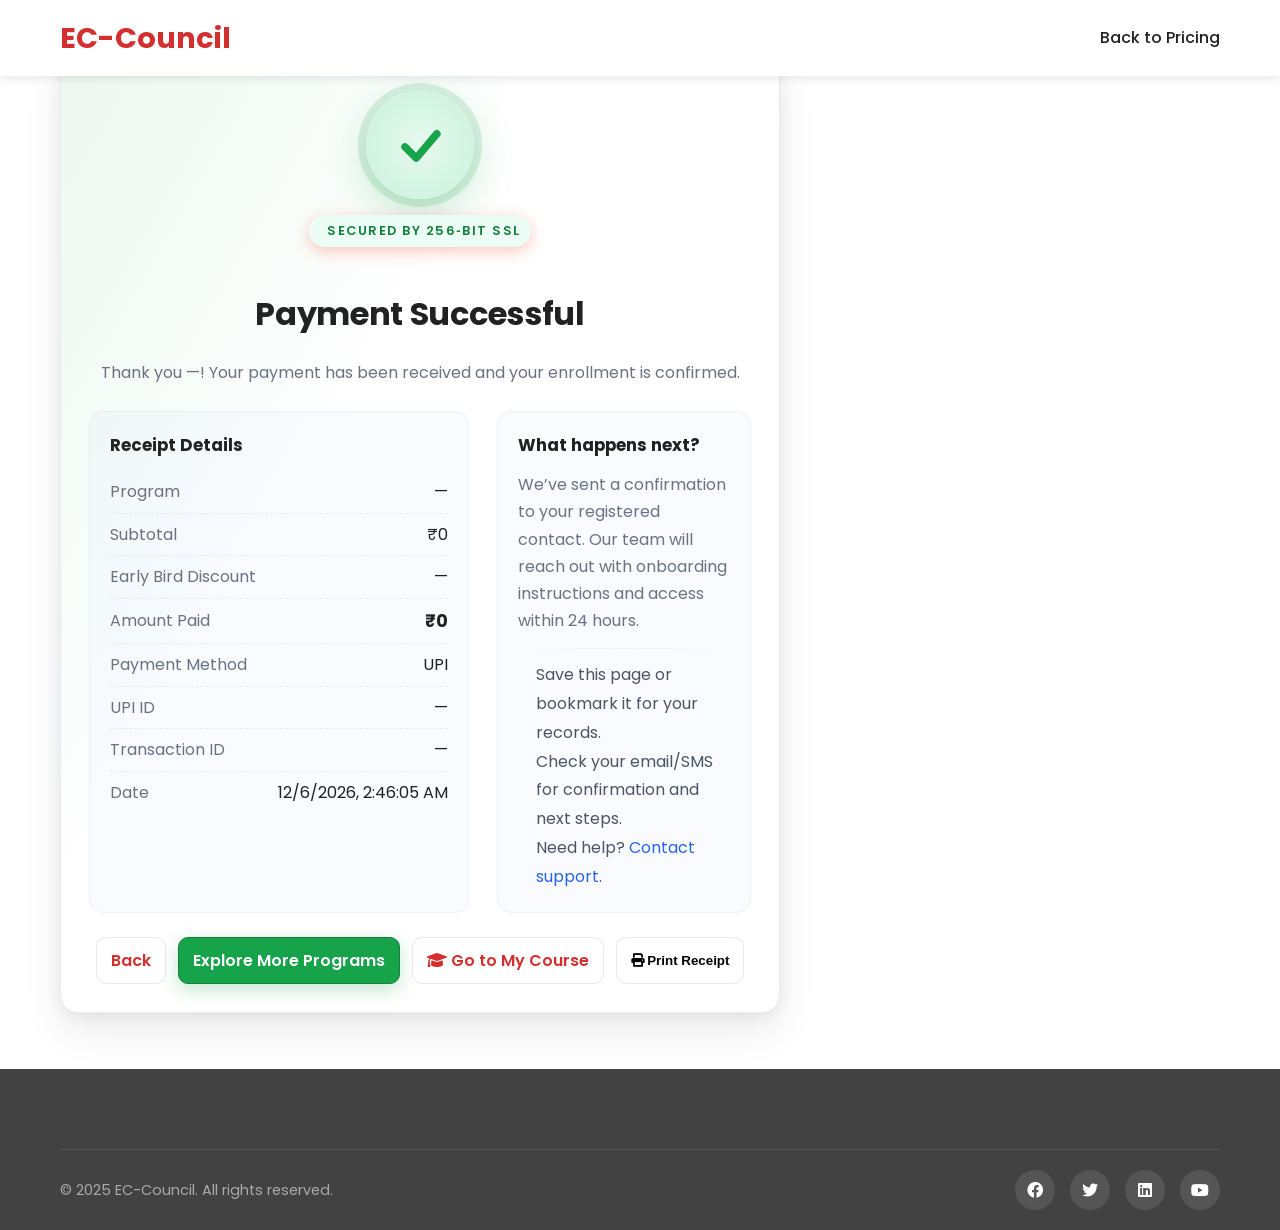
==== commit 172dfbcf: "Auto-calc discount on receipt when subtotal and paid are provided" ====
--- a/receipt.html
+++ b/receipt.html
@@ -257,7 +257,9 @@
 
       const el = (id) => document.getElementById(id);
       const subtotal = Number.isFinite(subtotalQ) ? subtotalQ : amount;
-      const discount = Number.isFinite(discountQ) ? discountQ : 0;
+      const discount = Number.isFinite(discountQ)
+        ? discountQ
+        : (Number.isFinite(paidQ) ? Math.max(0, subtotal - paidQ) : 0);
       const paid = Number.isFinite(paidQ) ? paidQ : Math.max(0, subtotal - discount);
       el('rName').textContent = name || '—';
       el('rProgram').textContent = label;
